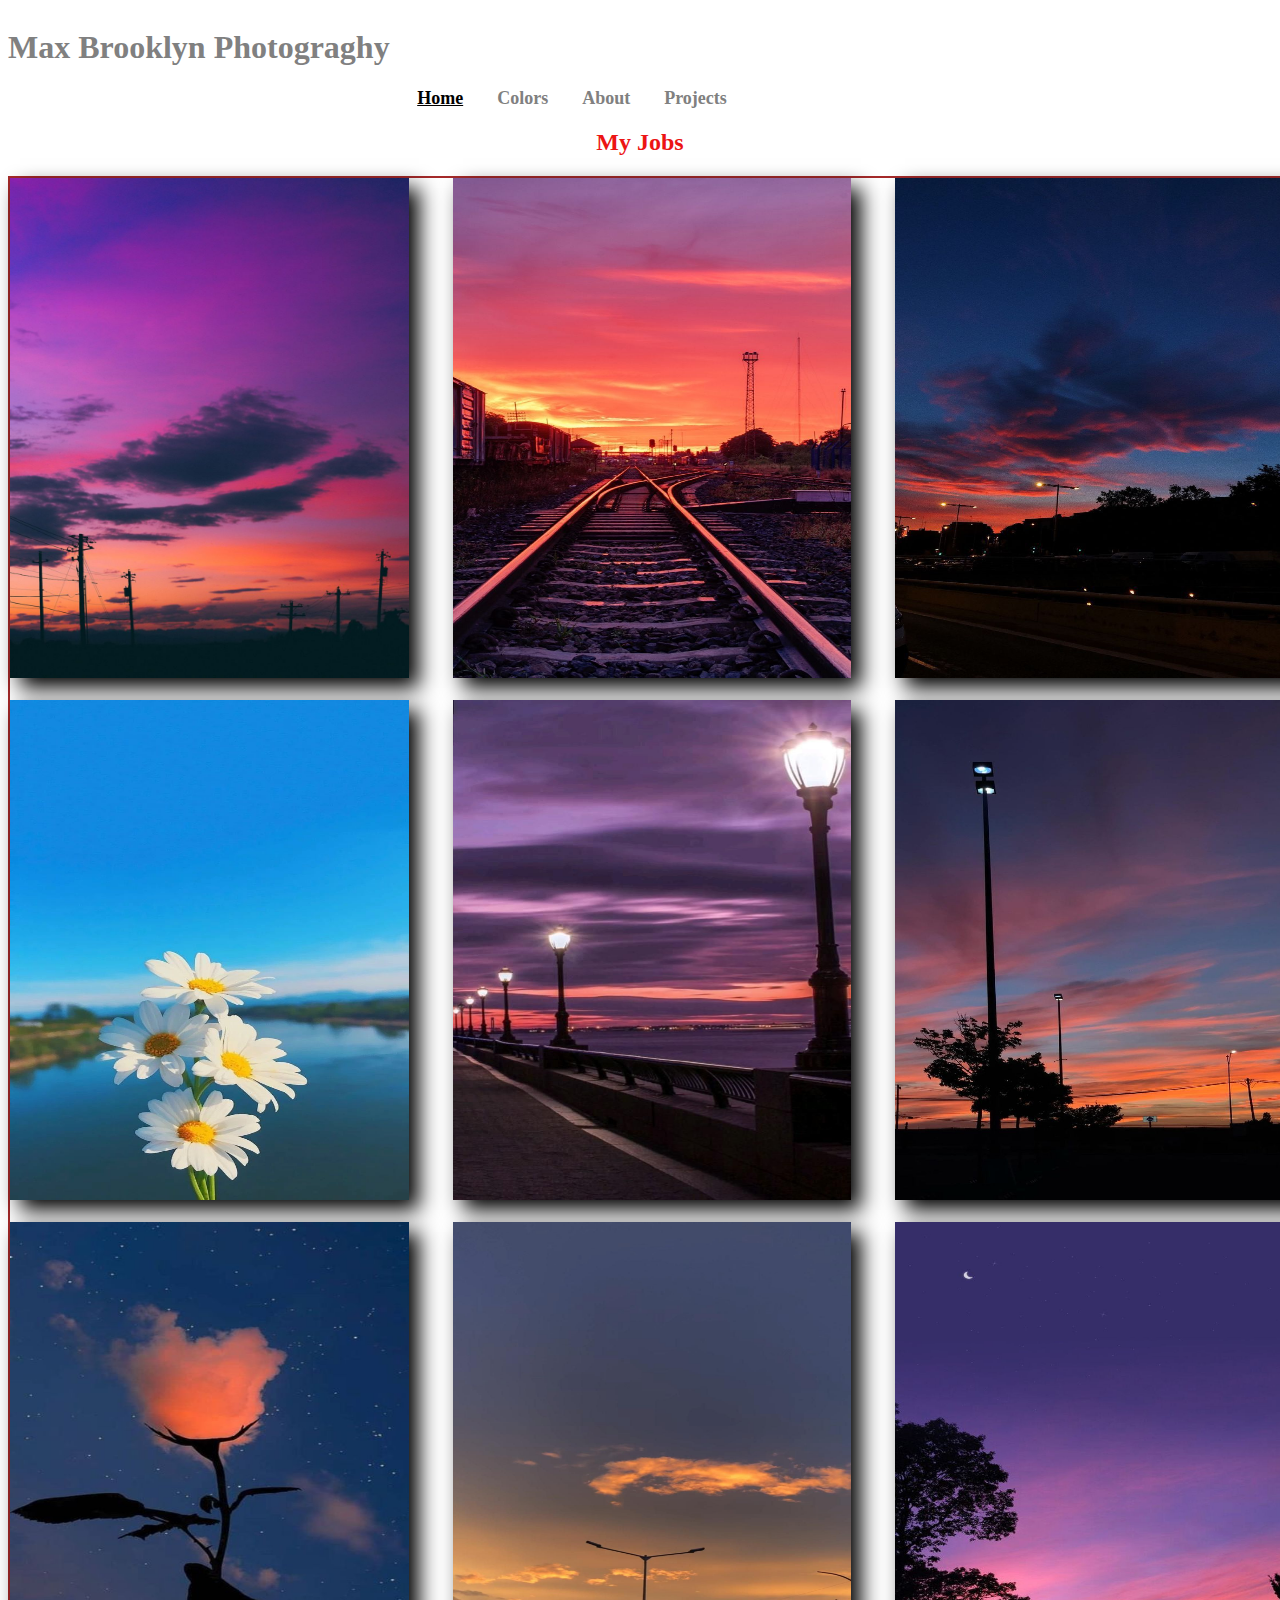
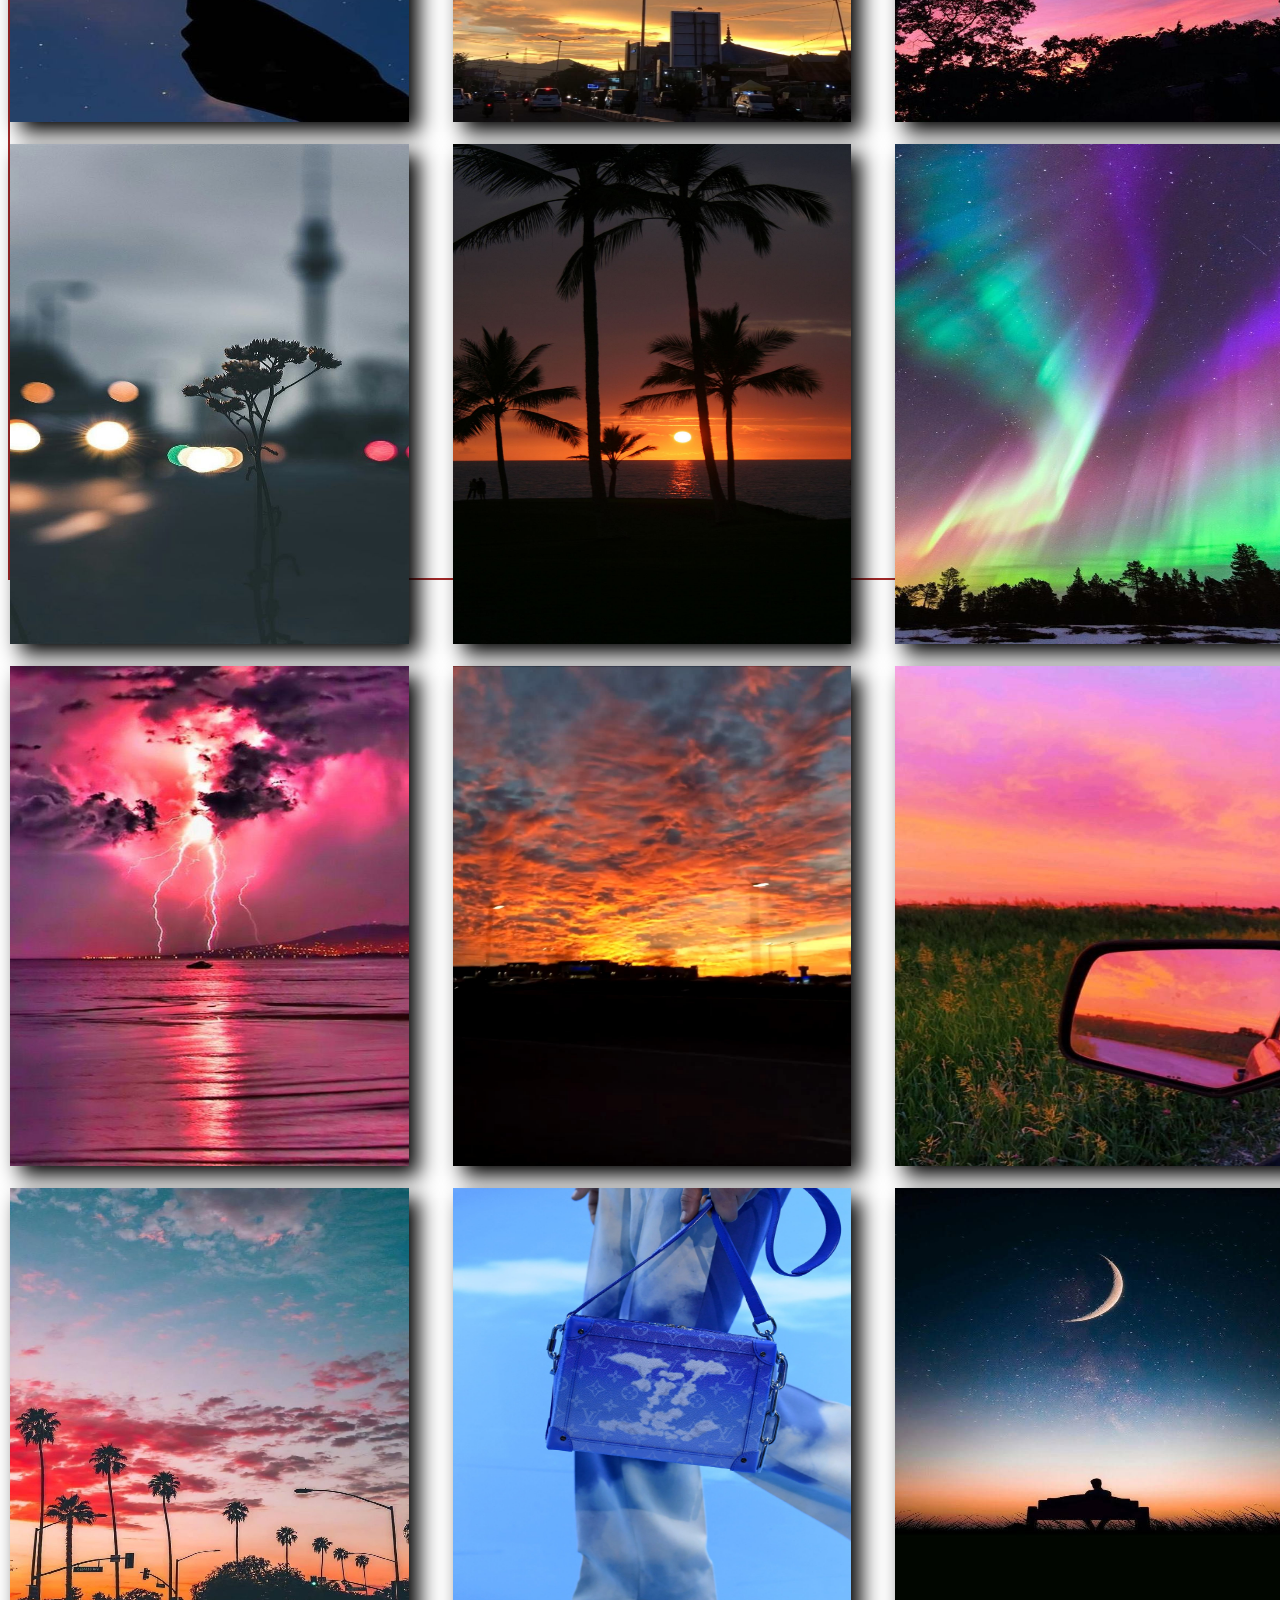
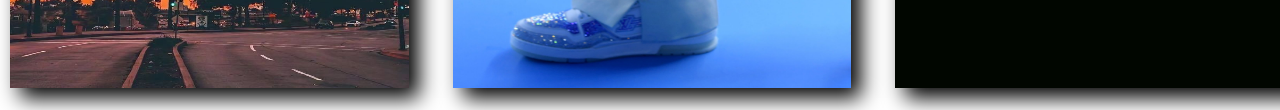
==== index.html @ af89588a "first steps" ====
<!DOCTYPE html>
    <html lang="en">
        <head>
            <meta charset="utf-8">
            <title>Max Brooklyn</title>
            <link rel="stylesheet" href="style.css">
            <script>
                function change(){
                    // document.getElementById("jobs").style.color="blue";
                    // document.getElementById("j").style.border="solid";

                }
          
            </script>
        </head>
        <body>
            <header>
                <h1>Max Brooklyn Photograghy</h1>
                
                <nav>
                    
                        <a href="#" class="active">Home</a>
                        <a href="#">Colors</a>
                        <a href="about.html">About</a>
                        <a href="#">Projects</a>
                        
                </nav>
            </header>
            <section>
                <h2 id="jobs" onclick="change()">My Jobs</h2>
                <main>
                    <div class="parent">
                    <img src="./images/pic1.jfif" alt="sunset" id="j" onclick="change()">
                    <img src="./images/pic2.jfif" alt="sunset" class="child">
                    <img src="./images/pic3.jfif" alt="sunset">
                    <img src="./images/pic4.jfif" alt="sky">
                    <img src="./images/pic5.jfif" alt="sunset">
                    <img src="./images/pic6.jfif" alt="sunset">
                    <img src="./images/pic7.jfif" alt="sunset">
                    <img src="./images/pic8.jfif" alt="sunset">
                    <img src="./images/pic9.jfif" alt="sunset">
                    <img src="./images/pic10.jfif" alt="sunset">
                    <img src="./images/pic11.jfif" alt="sunset">
                    <img src="./images/pic12.jfif" alt="sunset">
                    <img src="./images/pic13.jfif" alt="sunset">
                    <img src="./images/pic14.jfif" alt="sunset">
                    <img src="./images/pic15.jfif" alt="sunset">
                    <img src="./images/pic16.jfif" alt="sunset">
                    <img src="./images/pic17.jfif" alt="sunset">
                    <img src="./images/pic18.jfif" alt="sunset">
                    </div>
                </main>
            </section>
            <footer>

            </footer>
        </body>
    </html>
---- style.css ----
h1 {
    font-family:cursive;
    color:#808080;
    float: left;
    
    
}
h2{
    font-family:cursive;
    color:#ec1414;
    text-align: center;
}
nav{
    /* display: block;
    margin: 0 auto; */
    /* text-align: left; */
    /* margin-top: 50px; */
    width:40%;
    display: block;
    margin: 0 auto;
    clear: both;
    
    
}
a{
    text-decoration: none;
    color:#808080;
    font-family:cursive;
    padding-left: 30px;
    font-weight: bold;
    font-size: large;
    
}
img{
    width:30%;
    height: 500px;
    float: left;
    /* margin: 22px; */
    margin-right: 44px;
    margin-bottom: 22px;
    box-shadow: 10px 10px 20px #000000;
    animation:mymove 5s infinite;
    
    
    
    
    /* rotate: 5deg; */
    
}
@keyframes mymove {
    100% {background-size: 125% 125%;}
  }
.active{
    text-decoration:underline ;
    color: #000000;
}

.img:hover{
    background-size: 125% 125%;
   
    
    
}
.parent{
    
    width:1329px;
    height: 2000px;
    border: 2px solid brown;
    background-size: cover;
}

https://www.w3schools.com/cssref/tryit.asp?filename=trycss_anim_background-size
https://css-tricks.com/zooming-background-images/
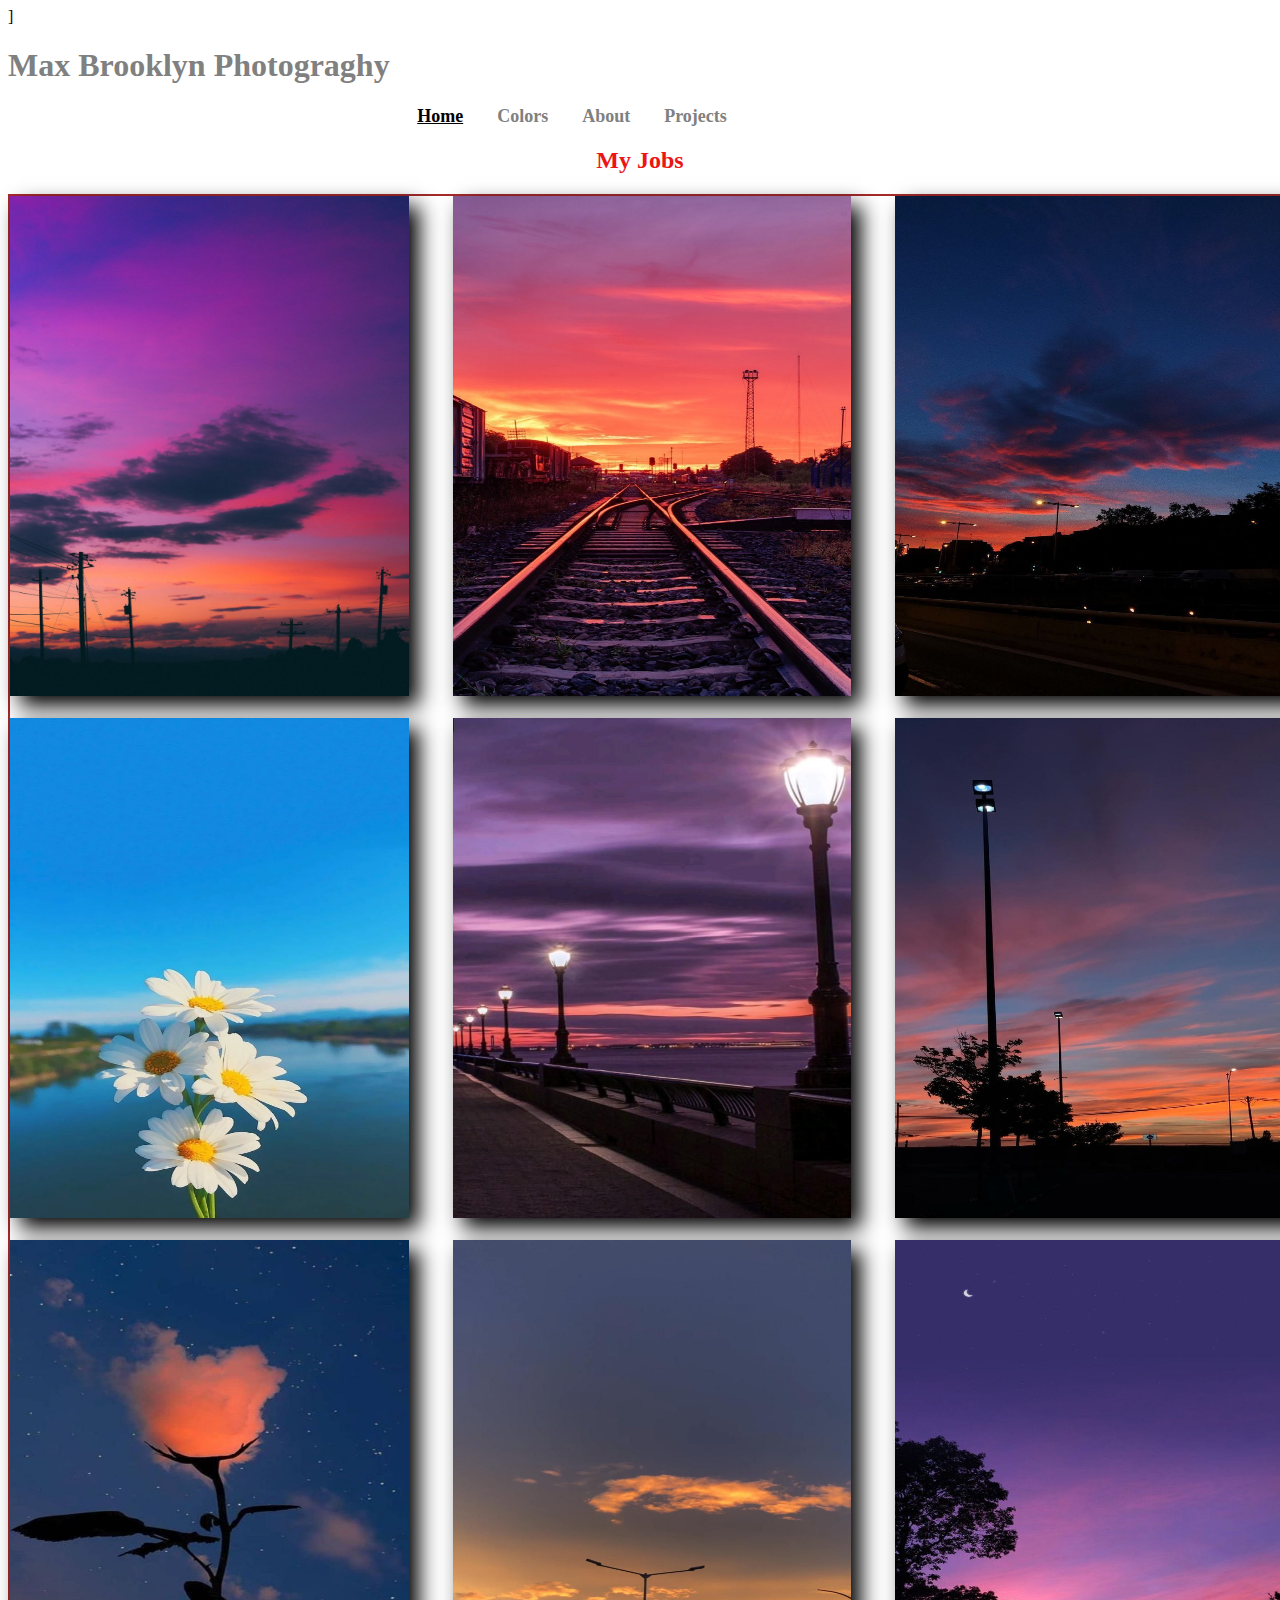
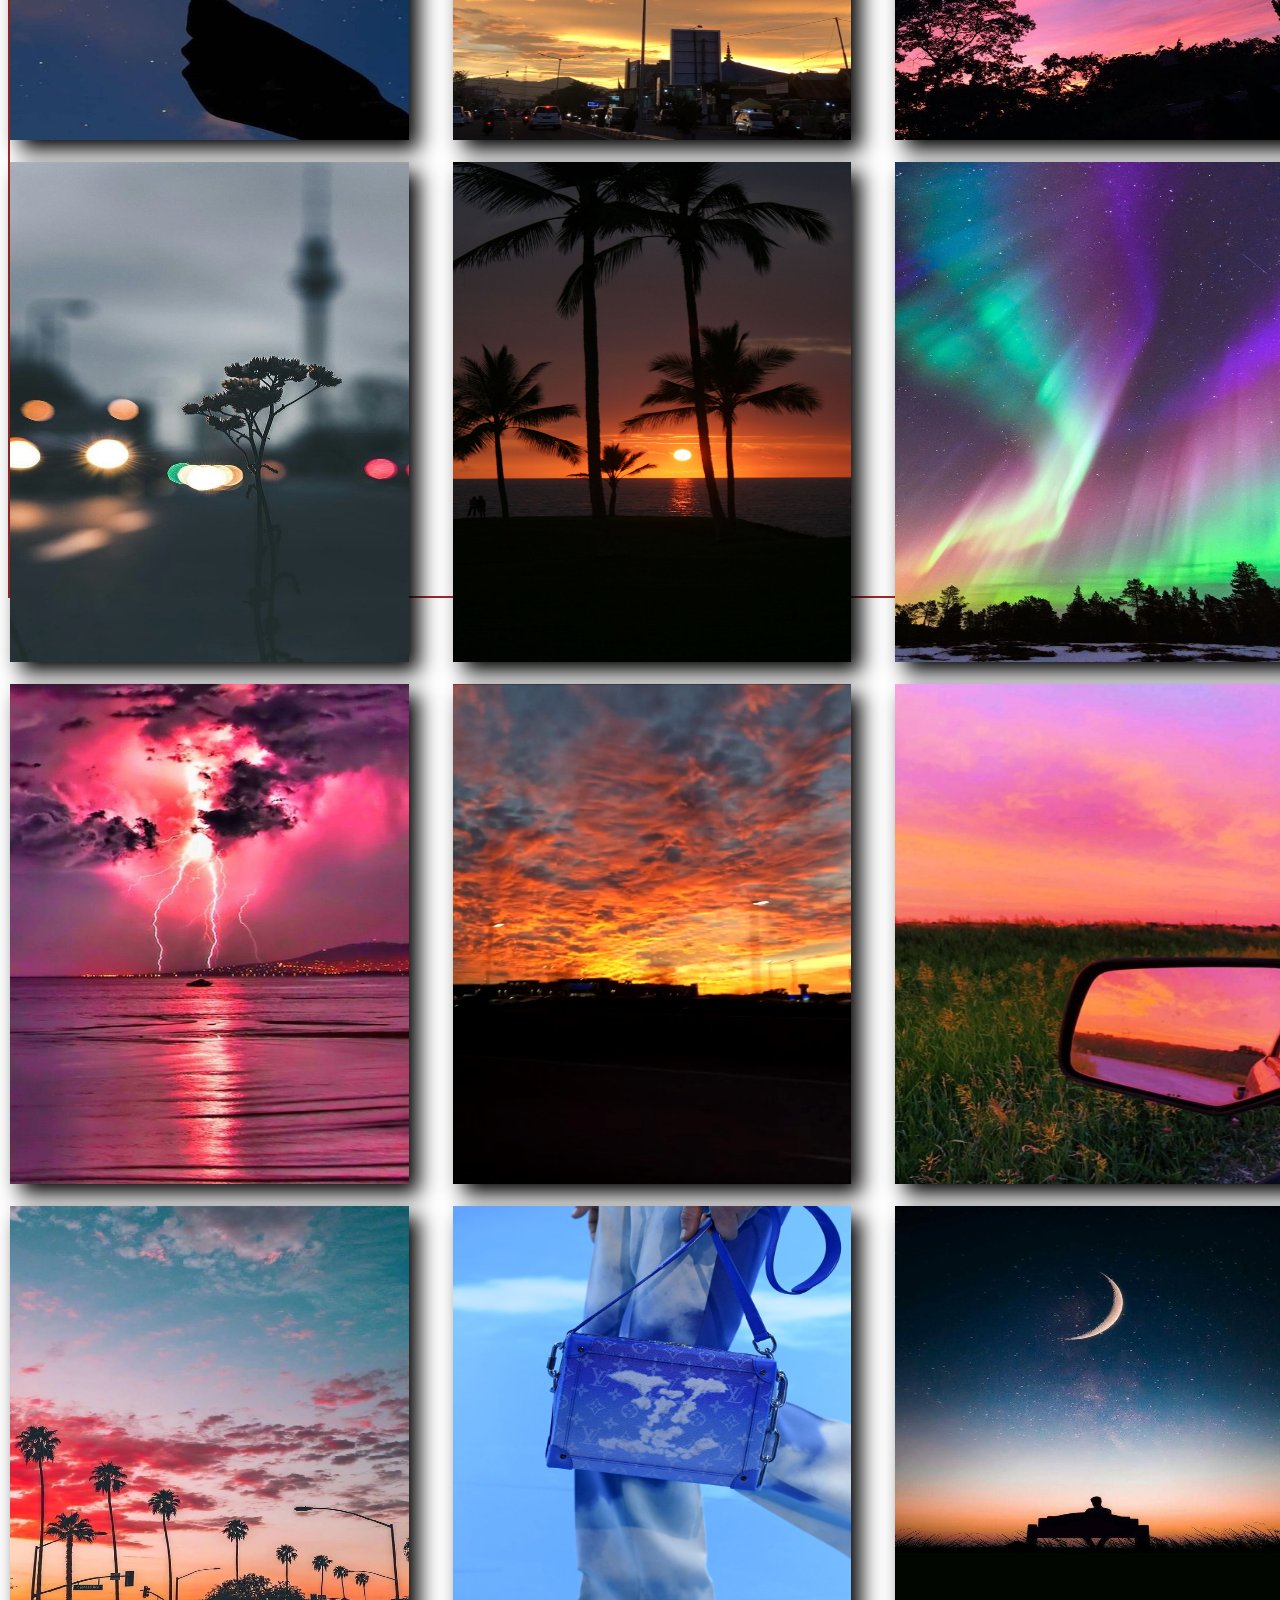
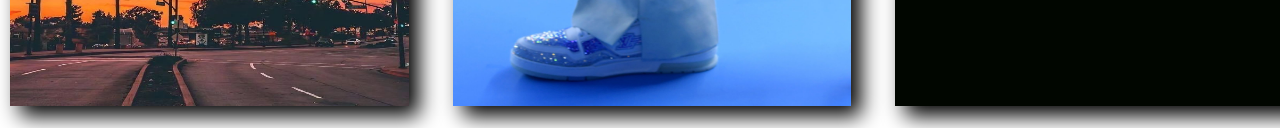
==== commit 2c3c73d2: "adding icon" ====
--- a/index.html
+++ b/index.html
@@ -1,7 +1,8 @@
 <!DOCTYPE html>
     <html lang="en">
         <head>
-            <meta charset="utf-8">
+            <meta charset="utf-8">]
+            <link rel="icon" href="images/personal-photo.jpg" >
             <title>Max Brooklyn</title>
             <link rel="stylesheet" href="style.css">
             <script>
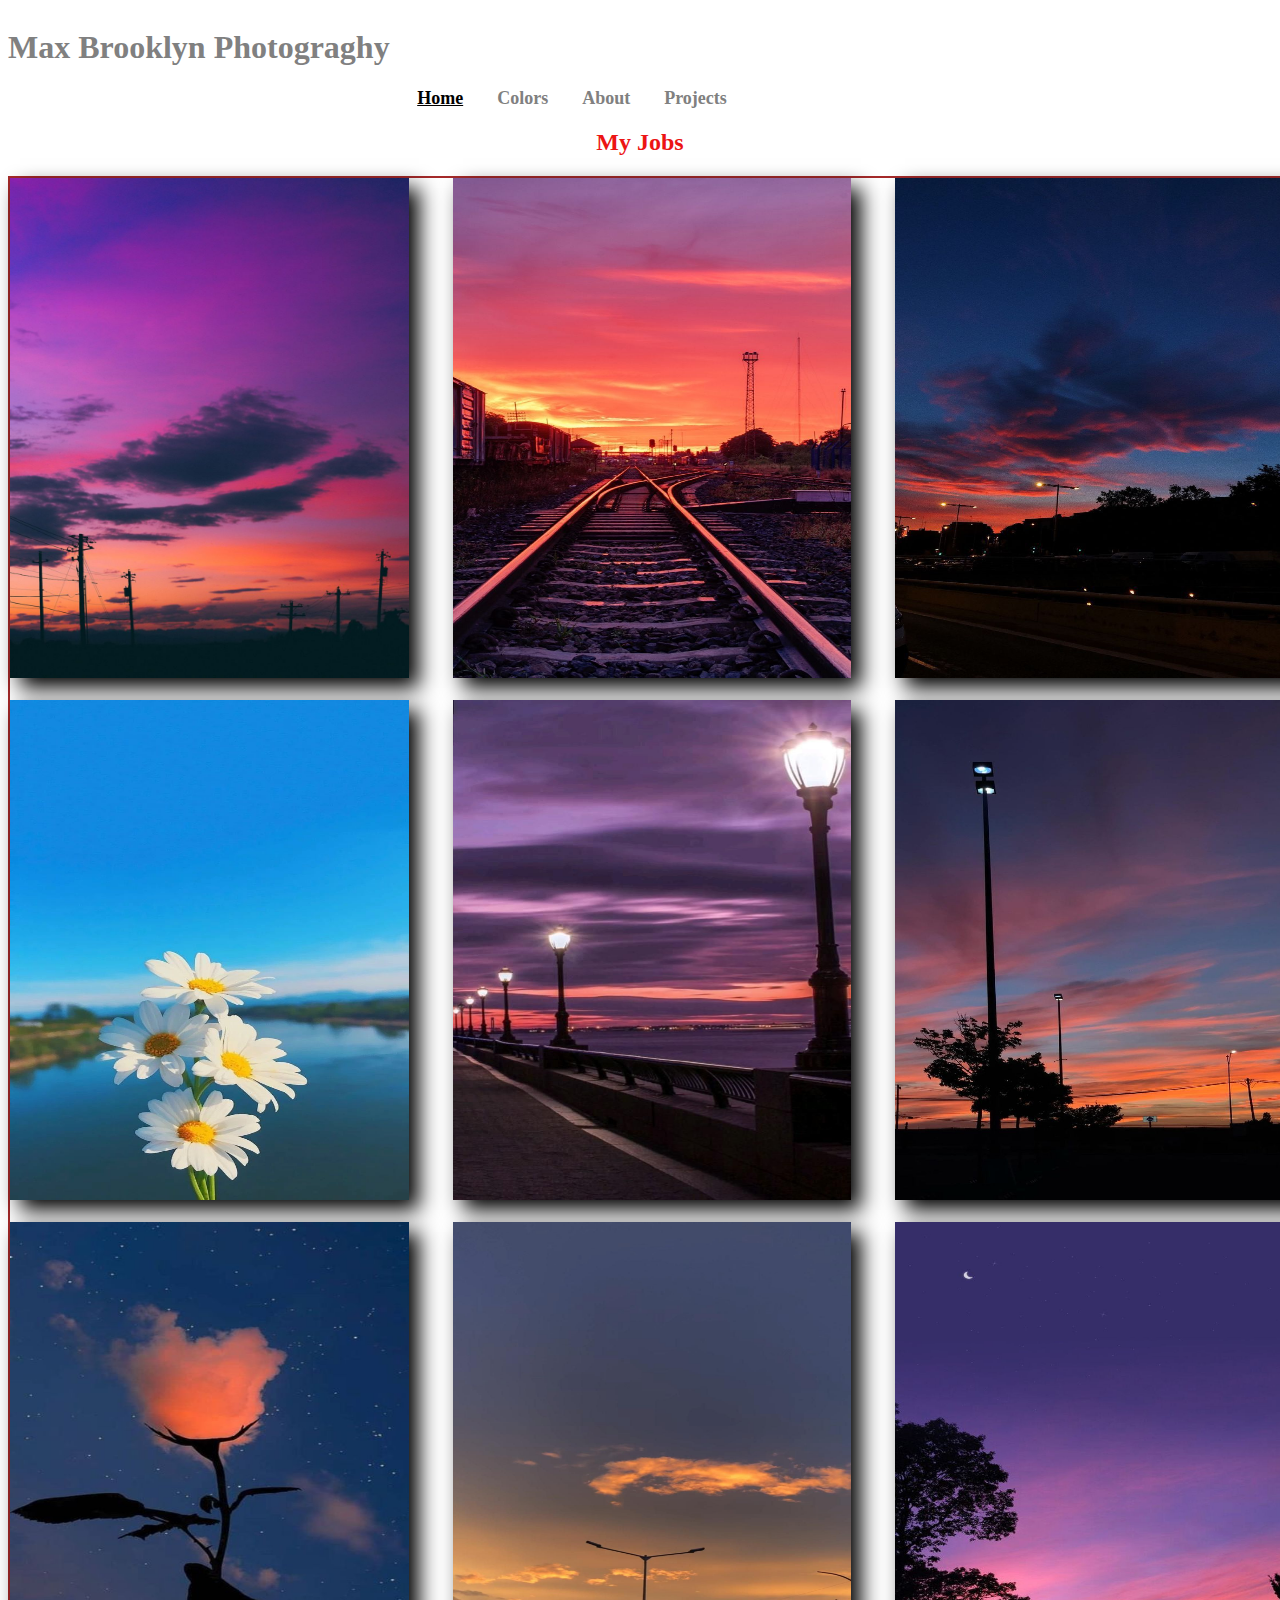
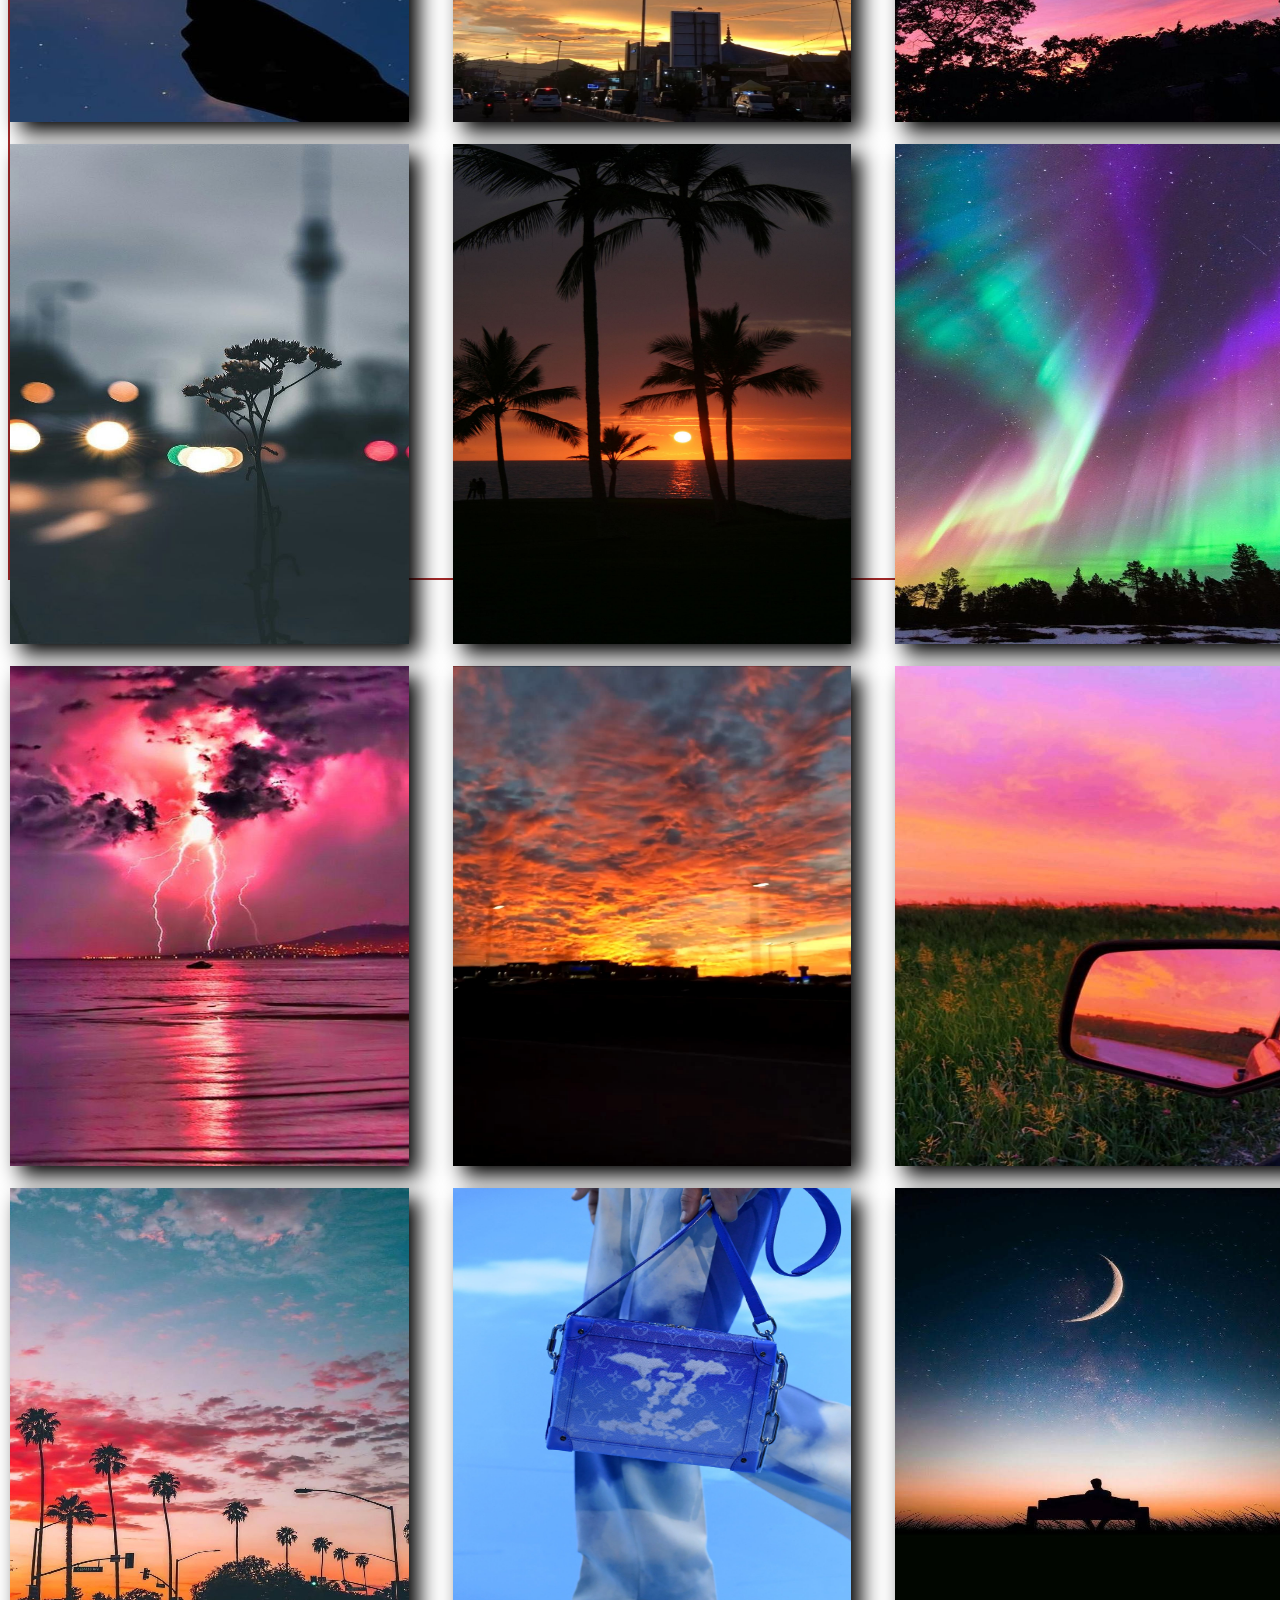
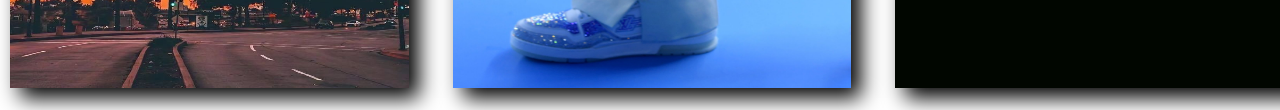
==== commit 601a16b9: "css update" ====
--- a/index.html
+++ b/index.html
@@ -1,7 +1,7 @@
 <!DOCTYPE html>
     <html lang="en">
         <head>
-            <meta charset="utf-8">]
+            <meta charset="utf-8">
             <link rel="icon" href="images/personal-photo.jpg" >
             <title>Max Brooklyn</title>
             <link rel="stylesheet" href="style.css">
@@ -20,7 +20,7 @@
                 
                 <nav>
                     
-                        <a href="#" class="active">Home</a>
+                        <a href="index.html" class="active">Home</a>
                         <a href="#">Colors</a>
                         <a href="about.html">About</a>
                         <a href="#">Projects</a>
--- a/style.css
+++ b/style.css
@@ -68,6 +68,34 @@
     border: 2px solid brown;
     background-size: cover;
 }
+.style{
+    height: 600px;
+    width: 50%;
+    border: 1px solid black;
+    margin: 0 auto;
+    border-radius:20px;
+    position: relative;
+    margin-top: 30px;
+    
+}
+.me{
+    border-radius:20px;
+    width: 100%;
+    height: 600px;
+    
+}
+.about{
+    float: right;
+    position: absolute;
+    top: 17px;
+    right: 20px;
 
-https://www.w3schools.com/cssref/tryit.asp?filename=trycss_anim_background-size
-https://css-tricks.com/zooming-background-images/+}
+.photo{
+    float: left;
+    
+   
+}
+https://themewagon.com/themes/meetme-free-bootstrap-4-personal-portfolio-website-template/
+/* https://www.w3schools.com/cssref/tryit.asp?filename=trycss_anim_background-size
+https://css-tricks.com/zooming-background-images/ */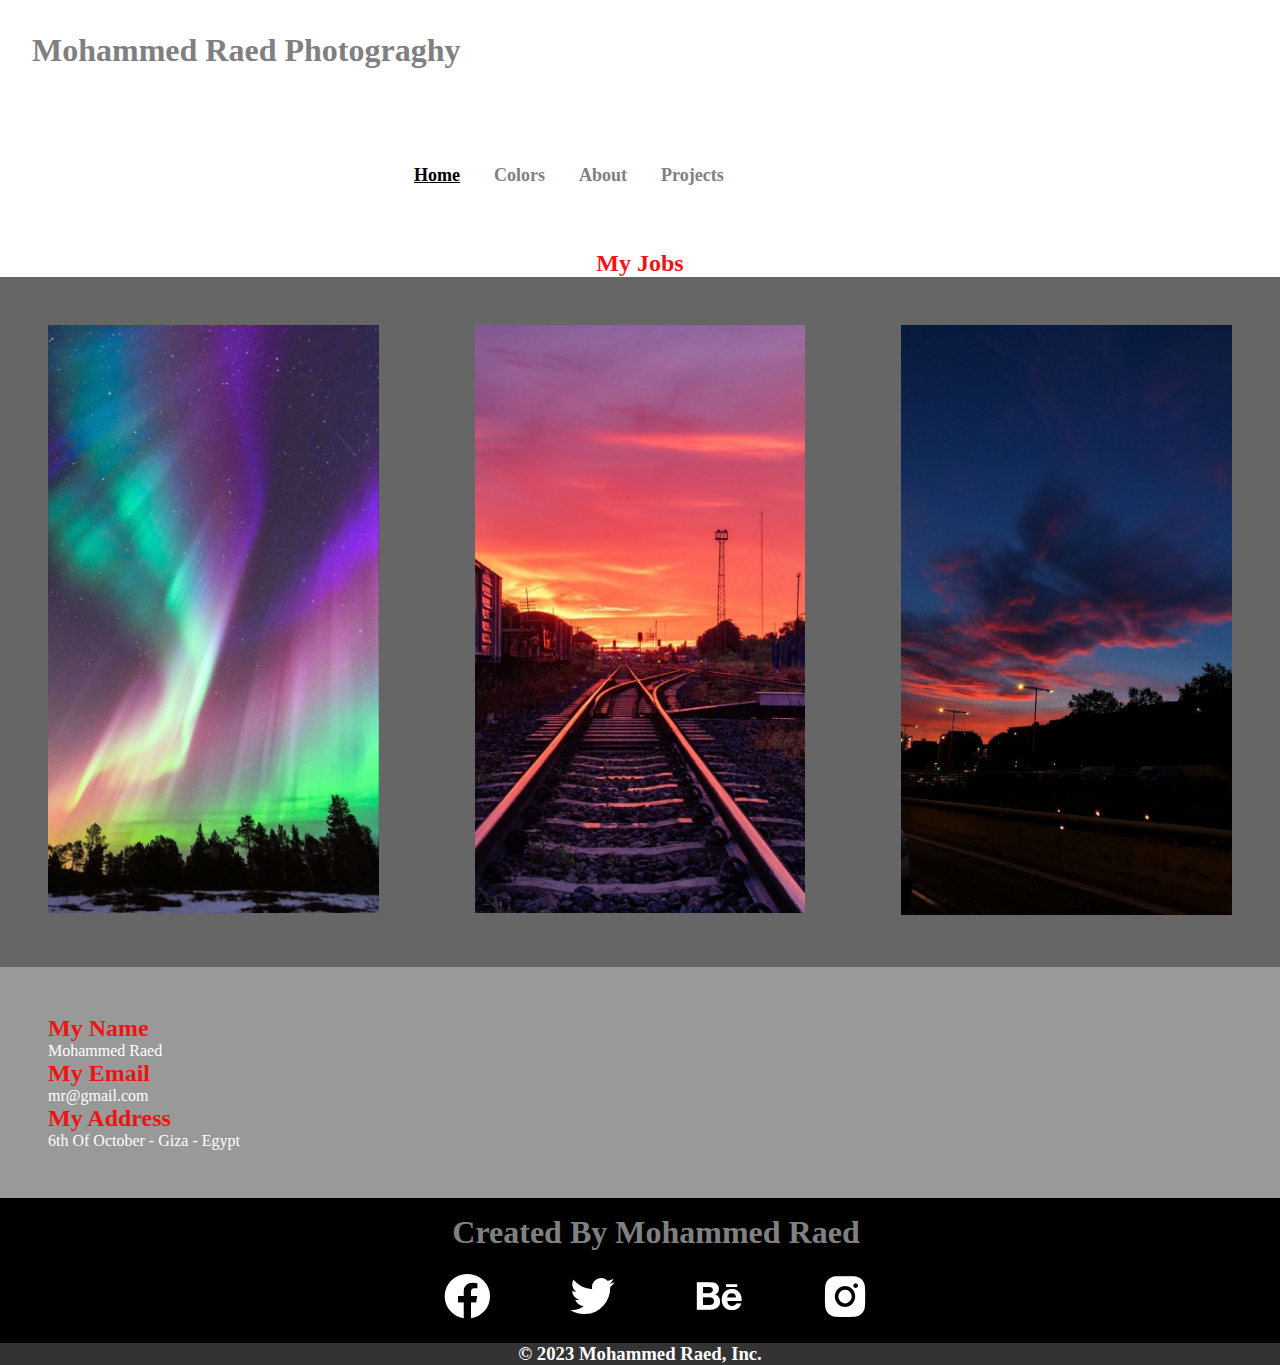
==== commit 40c17bd3: "new changes" ====
--- a/index.html
+++ b/index.html
@@ -5,6 +5,8 @@
             <link rel="icon" href="images/personal-photo.jpg" >
             <title>Max Brooklyn</title>
             <link rel="stylesheet" href="style.css">
+            <link href='https://unpkg.com/boxicons@2.1.4/css/boxicons.min.css' rel='stylesheet'>
+
             <script>
                 function change(){
                     // document.getElementById("jobs").style.color="blue";
@@ -16,7 +18,7 @@
         </head>
         <body>
             <header>
-                <h1>Max Brooklyn Photograghy</h1>
+                <h1 class="myname">Mohammed Raed Photograghy</h1>
                 
                 <nav>
                     
@@ -28,32 +30,44 @@
                 </nav>
             </header>
             <section>
-                <h2 id="jobs" onclick="change()">My Jobs</h2>
-                <main>
-                    <div class="parent">
-                    <img src="./images/pic1.jfif" alt="sunset" id="j" onclick="change()">
-                    <img src="./images/pic2.jfif" alt="sunset" class="child">
-                    <img src="./images/pic3.jfif" alt="sunset">
-                    <img src="./images/pic4.jfif" alt="sky">
-                    <img src="./images/pic5.jfif" alt="sunset">
-                    <img src="./images/pic6.jfif" alt="sunset">
-                    <img src="./images/pic7.jfif" alt="sunset">
-                    <img src="./images/pic8.jfif" alt="sunset">
-                    <img src="./images/pic9.jfif" alt="sunset">
-                    <img src="./images/pic10.jfif" alt="sunset">
-                    <img src="./images/pic11.jfif" alt="sunset">
-                    <img src="./images/pic12.jfif" alt="sunset">
-                    <img src="./images/pic13.jfif" alt="sunset">
-                    <img src="./images/pic14.jfif" alt="sunset">
-                    <img src="./images/pic15.jfif" alt="sunset">
-                    <img src="./images/pic16.jfif" alt="sunset">
-                    <img src="./images/pic17.jfif" alt="sunset">
-                    <img src="./images/pic18.jfif" alt="sunset">
+                <h2 id="jobs" >My Jobs</h2>
+                <div class="works-container">
+                    <div class="work">
+                        <img class="img-work" src="./images/pic12.jfif" />
                     </div>
-                </main>
+                    <div class="work">
+                        <img class="img-work" src="./images/pic2.jfif" />
+                    </div>
+                    <div class="work">
+                        <img class="img-work" src="./images/pic3.jfif" />
+                    </div>
+                </div>
+            </section>
+            <section class="contact">
+                <div class="info">
+                    <div class="group">
+                        <h2 class="head-contact">My Name</h2>
+                        <p>Mohammed Raed</p>
+                        <h2 class="head-contact">My Email</h2>
+                        <p>mr@gmail.com</p>
+                        <h2 class="head-contact">My Address</h2>
+                        <p>6th Of October - Giza - Egypt</p>
+                    </div>
+                </div>
+                <div class="map"></div>
             </section>
             <footer>
-
+                    <h1 class="heading-footer"> Created By <strong>Mohammed Raed</strong></h1>
+                    <div class="social-holder">
+                        <a class="link-so"><i class='bx bxl-facebook-circle'></i></a>
+                        <a class="link-so"><i class='bx bxl-twitter' ></i></a>
+                        <a class="link-so"><i class='bx bxl-behance'></i></a>
+                        <a class="link-so"><i class='bx bxl-instagram-alt' ></i></a>
+                    </div>
+                   
             </footer>
+            <div class="mini-footer">
+                <h3 class="copyright">© 2023 Mohammed Raed, Inc.</h3>
+            </div>
         </body>
     </html>--- a/style.css
+++ b/style.css
@@ -1,13 +1,23 @@
+*{
+    padding: 0;
+    margin: 0;
+}
 h1 {
     font-family:cursive;
     color:#808080;
-    float: left;
-    
-    
+  
+    
+    
+}
+.myname{
+    padding: 1em;
 }
 h2{
     font-family:cursive;
     color:#ec1414;
+    /* text-align: center; */
+}
+#jobs{
     text-align: center;
 }
 nav{
@@ -19,6 +29,7 @@
     display: block;
     margin: 0 auto;
     clear: both;
+    padding: 4em 0;
     
     
 }
@@ -31,25 +42,7 @@
     font-size: large;
     
 }
-img{
-    width:30%;
-    height: 500px;
-    float: left;
-    /* margin: 22px; */
-    margin-right: 44px;
-    margin-bottom: 22px;
-    box-shadow: 10px 10px 20px #000000;
-    animation:mymove 5s infinite;
-    
-    
-    
-    
-    /* rotate: 5deg; */
-    
-}
-@keyframes mymove {
-    100% {background-size: 125% 125%;}
-  }
+
 .active{
     text-decoration:underline ;
     color: #000000;
@@ -61,12 +54,11 @@
     
     
 }
-.parent{
-    
-    width:1329px;
-    height: 2000px;
-    border: 2px solid brown;
-    background-size: cover;
+
+
+.hello{
+    font-weight: 600;
+    text-shadow: #ec1414 3px 2px 10px;
 }
 .style{
     height: 600px;
@@ -76,26 +68,173 @@
     border-radius:20px;
     position: relative;
     margin-top: 30px;
+    background-image: url(./images/pic20.jpeg) !important;
+    background-size: cover;
+    display: flex;
+    justify-content: center;
+    align-items: center;
     
 }
 .me{
-    border-radius:20px;
-    width: 100%;
-    height: 600px;
-    
+    width: 25vh;
+    height: 25vh;
+    border-radius: 100%;
+    background-image: url(./images/personal-photo.jpg) !important;
+    background-size: cover;
+    border: #000000 1px solid;
+    box-shadow: 3px 3px 10px;
+}
+
+.me-holder{
+    display: flex;
+    justify-content: center;
+    align-items: center;
 }
 .about{
-    float: right;
+   
     position: absolute;
-    top: 17px;
-    right: 20px;
-
-}
+  
+    
+
+}
+
+.about p{
+    color: white ;
+    font-size: 4vh;
+    text-align: center;
+}
+
+
 .photo{
     float: left;
     
    
 }
-https://themewagon.com/themes/meetme-free-bootstrap-4-personal-portfolio-website-template/
+/* https://themewagon.com/themes/meetme-free-bootstrap-4-personal-portfolio-website-template/
 /* https://www.w3schools.com/cssref/tryit.asp?filename=trycss_anim_background-size
-https://css-tricks.com/zooming-background-images/ */+https://css-tricks.com/zooming-background-images/ */ 
+.works-container{
+    width: 100%;
+    height: fit-content;
+  
+    padding: 3em 0; 
+    background-color: #666;
+    display: flex;
+    position: relative;
+}
+.work{
+    display: block;
+    width: 33%;
+    height: fit-content;
+    padding: 0 3em;
+    
+}
+
+.img-work{
+    width: 100%;
+
+}
+footer{
+    width: 100%;
+    height: fit-content;
+    background-color: #000000;
+    color: white;
+    padding: 1em !important;
+    padding-bottom: 0 !important;
+
+    display: block;
+}
+
+.heading-footer{
+    text-align: center !important;
+    font-weight: 800;
+}
+
+.social-holder{
+    display: flex;
+    width: 100%;
+    justify-content: center;
+    align-items: center;
+}
+
+.social-holder a {
+    text-decoration: none;
+    padding: 1em 2em;
+}
+
+.social-holder a i {
+    color: white;
+    transition: 0.5s;
+    font-size: 6vh;
+}
+
+.mini-footer{
+    width: 100%;
+    background-color: #333;
+
+}
+
+.copyright{
+    text-align: center;
+    color: white;
+}
+
+.contact{
+    width:100%;
+    background-color: #999;
+
+    padding: 1em;
+}
+
+.group{
+    padding: 2em;
+}
+
+.group p {
+    color: white;
+}
+.head-contact{
+    transition: 0.5s;
+}
+.head-contact:hover{
+    text-shadow:0 3px 10px #ec4040;
+}
+
+@media only screen and (max-width: 576px) { 
+   body{
+    height: 100vh !important;
+   }
+   .img-work{
+    width: 40% !important;
+   
+}
+.works-container{
+    display: block;
+    width: 100%;
+}
+.work{
+   width: 100%;
+    display: flex;
+    justify-content: center;
+    align-items: center;
+    padding: 1em 0;
+}
+ }
+
+/* // Medium devices (tablets, 768px and up) */
+@media only screen and (max-width: 768px) { 
+    .img-work{
+        width: 115%;
+    }
+ 
+ }
+
+/* // Large devices (desktops, 992px and up) */
+@media only screen and (max-width: 992px) { 
+    img{
+        width: 44%;
+    }
+ }
+
+/* // Extra large devices (large desktops, 1200px and up) */
+@media only screen and (max-width: 1200px) { }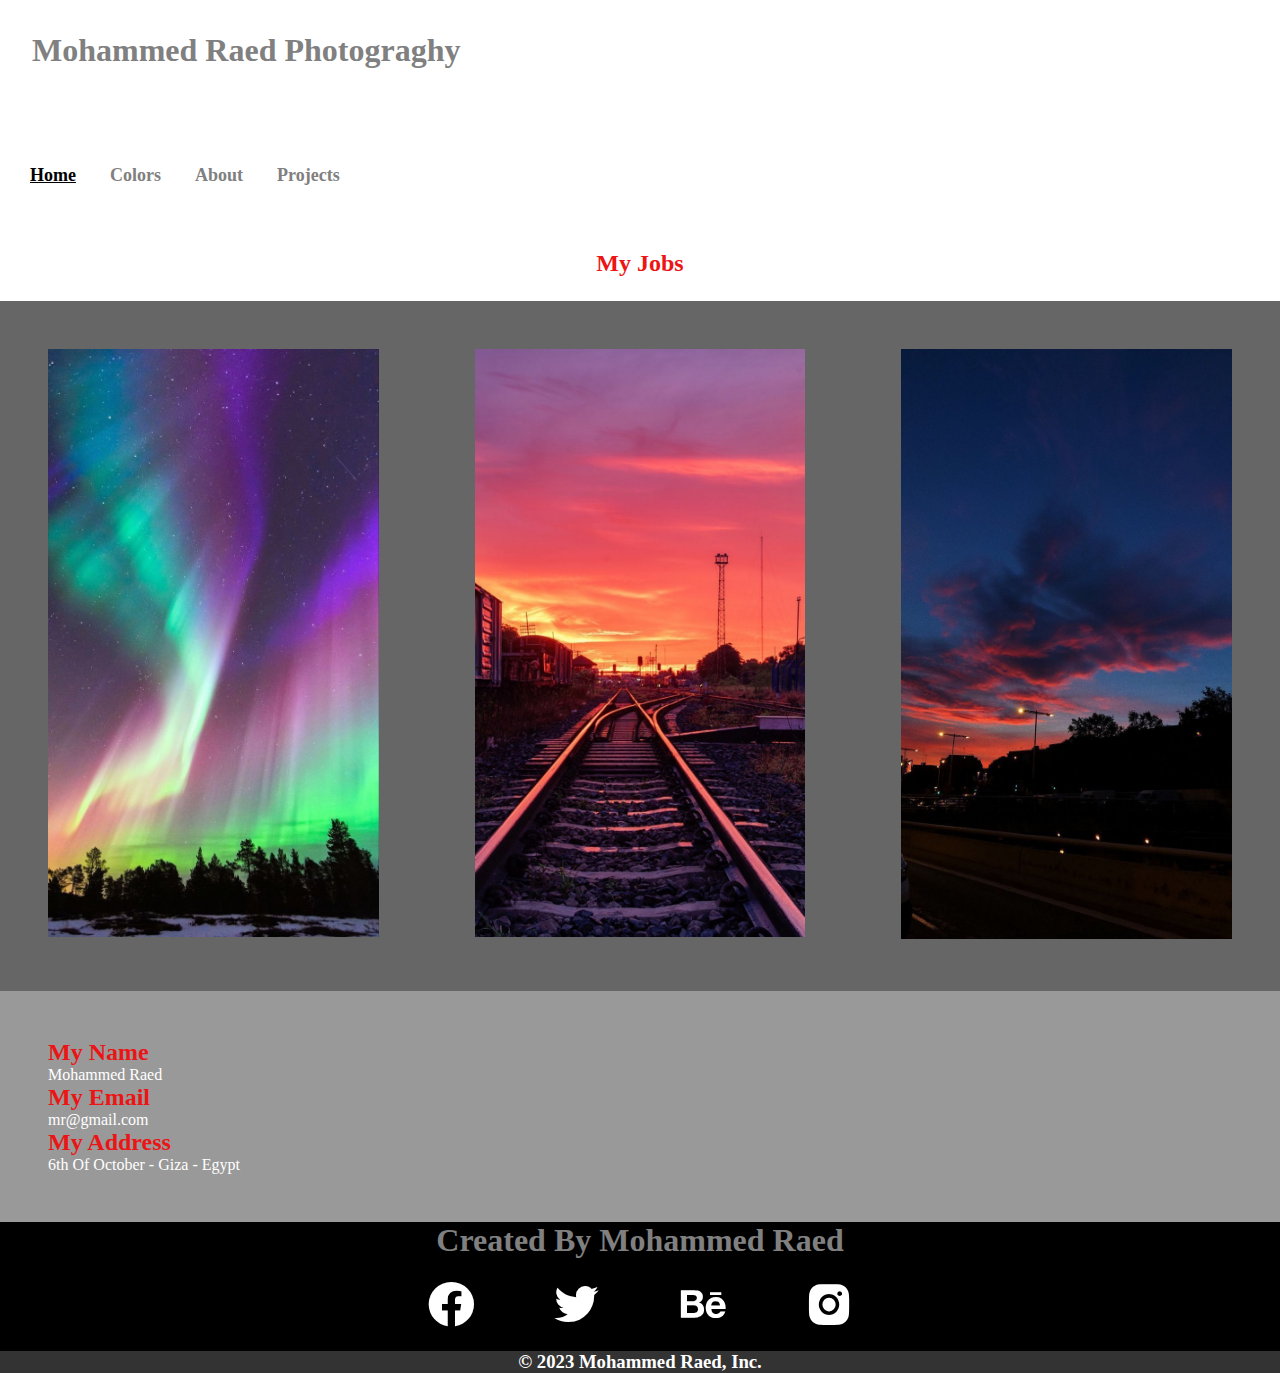
==== commit 16834078: "finish" ====
--- a/index.html
+++ b/index.html
@@ -3,7 +3,7 @@
         <head>
             <meta charset="utf-8">
             <link rel="icon" href="images/personal-photo.jpg" >
-            <title>Max Brooklyn</title>
+            <title>raed portfolio</title>
             <link rel="stylesheet" href="style.css">
             <link href='https://unpkg.com/boxicons@2.1.4/css/boxicons.min.css' rel='stylesheet'>
 
@@ -54,7 +54,9 @@
                         <p>6th Of October - Giza - Egypt</p>
                     </div>
                 </div>
-                <div class="map"></div>
+                <div class="map">
+                    <iframe data-aos="fade-left"   src="https://www.google.com/maps/embed?pb=!1m18!1m12!1m3!1d3456.242383796798!2d30.946971885598778!3d29.972463428925824!2m3!1f0!2f0!3f0!3m2!1i1024!2i768!4f13.1!3m3!1m2!1s0x145857edb3339829%3A0xedb8fcc700e78162!2z2YXZitiv2KfZhiDYp9mE2K3Ytdix2Yo!5e0!3m2!1sar!2seg!4v1668501327600!5m2!1sar!2seg"  style="border:0;" allowfullscreen="" loading="lazy" referrerpolicy="no-referrer-when-downgrade"></iframe>
+                </div>
             </section>
             <footer>
                     <h1 class="heading-footer"> Created By <strong>Mohammed Raed</strong></h1>
--- a/style.css
+++ b/style.css
@@ -19,13 +19,14 @@
 }
 #jobs{
     text-align: center;
+    padding-bottom: 1em;
 }
 nav{
     /* display: block;
     margin: 0 auto; */
     /* text-align: left; */
     /* margin-top: 50px; */
-    width:40%;
+    width:100%;
     display: block;
     margin: 0 auto;
     clear: both;
@@ -139,7 +140,7 @@
     height: fit-content;
     background-color: #000000;
     color: white;
-    padding: 1em !important;
+  
     padding-bottom: 0 !important;
 
     display: block;
@@ -182,10 +183,14 @@
 .contact{
     width:100%;
     background-color: #999;
-
+    display: flex;
+
+  
+}
+.info,.map{
+    width: 50%;
     padding: 1em;
 }
-
 .group{
     padding: 2em;
 }
@@ -200,8 +205,20 @@
     text-shadow:0 3px 10px #ec4040;
 }
 
+.map iframe {
+    width: 100%;
+    height: 100%;
+}
 @media only screen and (max-width: 576px) { 
-   body{
+    
+   
+   nav{
+    width: 100%;
+   }
+    .myname{
+        font-size: 25px;
+    }
+    body{
     height: 100vh !important;
    }
    .img-work{
